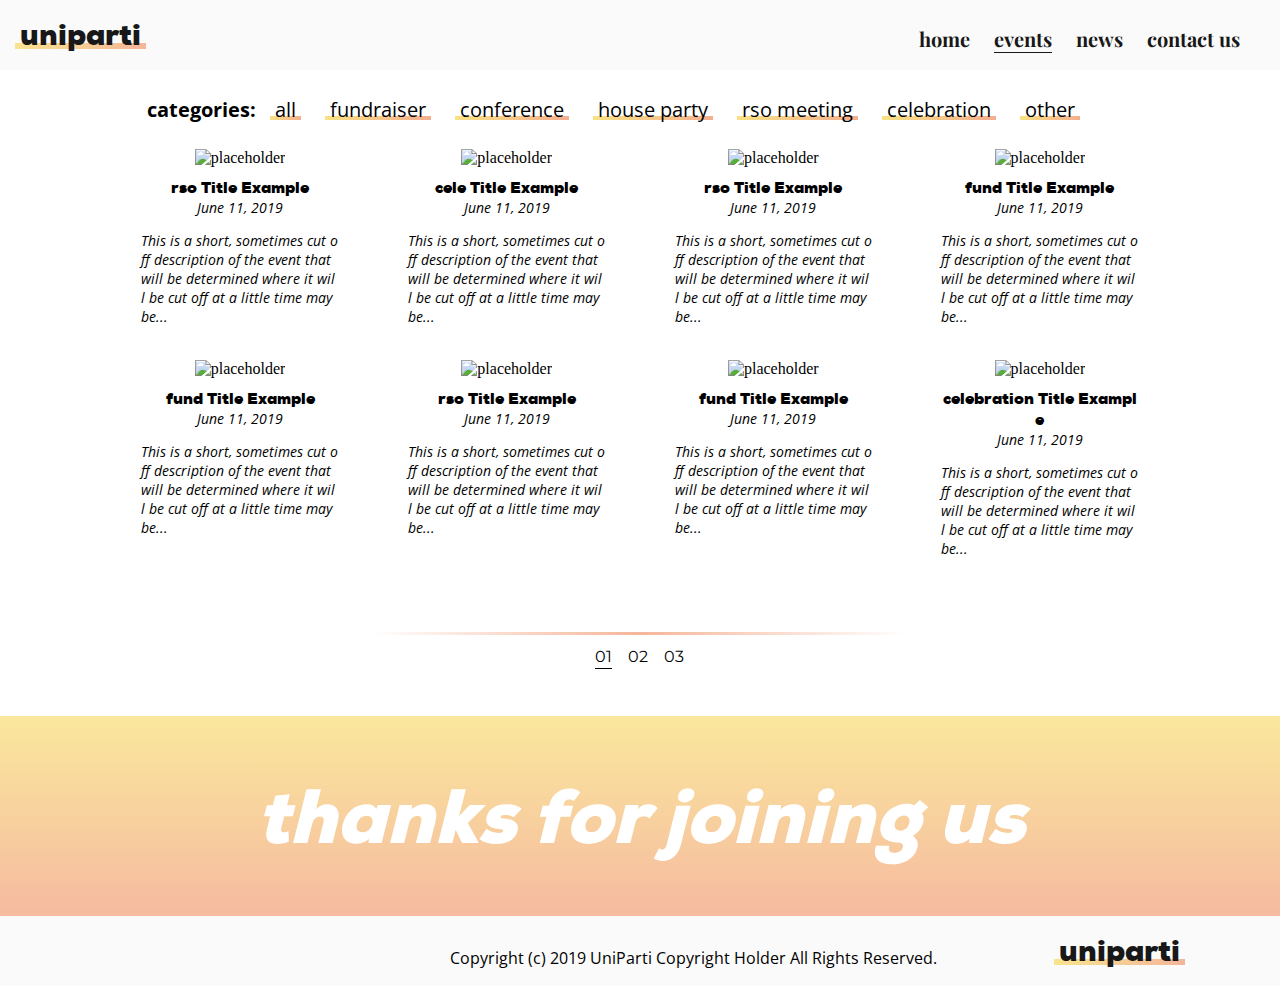
==== events/index.html @ c95b6533 "Complete working pagination" ====
<!DOCTYPE html>
<html lang="en">
  <head>

    <!-- title -->
    <title>uniparti [events]</title>

    <!-- meta -->
    <meta charset="utf-8">
    <meta name="description" content="UniParti is a community-reliant event website that provides all the latest and upcoming events in your area.">
    <meta name="viewport" content="width=device-width, initial-scale=1" />

    <!-- style -->
    <link rel="stylesheet" href="../assets/css/style.css" />
    <link rel="stylesheet" href="../assets/css/style_events.css" />
    <link rel="stylesheet" href="https://use.fontawesome.com/releases/v5.7.2/css/all.css" integrity="sha384-fnmOCqbTlWIlj8LyTjo7mOUStjsKC4pOpQbqyi7RrhN7udi9RwhKkMHpvLbHG9Sr" crossorigin="anonymous">

  </head>
  <body>

    <!-- preloader -->
    <div class="pre-loader"></div>

    <div class="navigation-container" id="navigation-container">
      <div class="col-12">
        <div class="col-4">
          <div class="brand-section">
            <a href="index.html" class="title underline">uniparti</a>
          </div>
        </div>
        <div class="col-8">
          <ul class="navigation-list">
            <li class="navigation-list-item"><a href="../">home</a></li>
            <li class="navigation-list-item active"><a href="/">events</a></li>
            <li class="navigation-list-item"><a href="../news/">news</a></li>
            <li class="navigation-list-item"><a href="../contact/">contact us</a></li>
          </ul>
        </div>
      </div>
    </div>

    <!-- mobile menu -->
    <div id="mobile-menu" class="mobile-menu">
      <div id="mobile_symbol" class="mobile_symbol"><i class="fas fa-bars"></i></div>

      <!-- mobile menu list -->
      <ul id="mobile_menu_list" class="mobile_menu_list">
        <li><a href="../">home</a></li>
        <li><a href="/">events</a></li>
        <li><a href="../news/">news</a></li>
        <li><a href="../contact/">contact us</a></li>
      </ul>
      <!-- ! [mobile menu list] -->
    </div>
    <!-- ! [mobile menu] -->

    <div class="wrapper">

      <!-- events -->
      <div class="col-10">

        <!-- categories -->
        <div class="col-12">
          <ul class="event-categories">
            <label>categories:</label>
            <li category="all" class="category underline">all</li>
            <li category="fundraiser" class="category underline">fundraiser</li>
            <li category="conference" class="category underline">conference</li>
            <li category="house-party" class="category underline">house party</li>
            <li category="rso-meeting" class="category underline">rso meeting</li>
            <li category="celebration" class="category underline">celebration</li>
            <li category="other" class="category underline">other</li>
          </ul>
        </div>
        <!-- ! [categories] -->

        <!-- event list -->
        <div class="col-12">

          <!-- event item -->
          <div class="col-3 event-item" category="rso-meeting" id="event-item-1" event-id="3428">
            <div class="event-item-image-section"><img src="https://fpoimg.com/300x300?text=Advertisement" alt="placeholder" /></div>
            <div class="event-item-information-section">
              <div class="event-item-title-section">rso Title Example</div>
              <div class="event-item-date-section">June 11, 2019</div>
              <div class="event-item-description-section"><p>This is a short, sometimes cut off description of the event that will be determined where it will be cut off at a little time maybe...</p></div>
            </div>
          </div>
          <!-- ! [event item] -->

          <!-- event item -->
          <div class="col-3 event-item" category="celebration" id="event-item-2" event-id="3423">
            <div class="event-item-image-section"><img src="https://fpoimg.com/300x300?text=Advertisement" alt="placeholder" /></div>
            <div class="event-item-information-section">
              <div class="event-item-title-section">cele Title Example</div>
              <div class="event-item-date-section">June 11, 2019</div>
              <div class="event-item-description-section"><p>This is a short, sometimes cut off description of the event that will be determined where it will be cut off at a little time maybe...</p></div>
            </div>
          </div>
          <!-- ! [event item] -->

          <!-- event item -->
          <div class="col-3 event-item" category="rso-meeting" id="event-item-3" event-id="4554">
            <div class="event-item-image-section"><img src="https://fpoimg.com/300x300?text=Advertisement" alt="placeholder" /></div>
            <div class="event-item-information-section">
              <div class="event-item-title-section">rso Title Example</div>
              <div class="event-item-date-section">June 11, 2019</div>
              <div class="event-item-description-section"><p>This is a short, sometimes cut off description of the event that will be determined where it will be cut off at a little time maybe...</p></div>
            </div>
          </div>
          <!-- ! [event item] -->

          <!-- event item -->
          <div class="col-3 event-item" category="fundraiser" id="event-item-4" event-id="2522">
            <div class="event-item-image-section"><img src="https://fpoimg.com/300x300?text=Advertisement" alt="placeholder" /></div>
            <div class="event-item-information-section">
              <div class="event-item-title-section"> fund Title Example</div>
              <div class="event-item-date-section">June 11, 2019</div>
              <div class="event-item-description-section"><p>This is a short, sometimes cut off description of the event that will be determined where it will be cut off at a little time maybe...</p></div>
            </div>
          </div>
          <!-- ! [event item] -->

          <!-- event item -->
          <div class="col-3 event-item" category="fundraiser" id="event-item-5" event-id="7543">
            <div class="event-item-image-section"><img src="https://fpoimg.com/300x300?text=Advertisement" alt="placeholder" /></div>
            <div class="event-item-information-section">
              <div class="event-item-title-section">fund Title Example</div>
              <div class="event-item-date-section">June 11, 2019</div>
              <div class="event-item-description-section"><p>This is a short, sometimes cut off description of the event that will be determined where it will be cut off at a little time maybe...</p></div>
            </div>
          </div>
          <!-- ! [event item] -->

          <!-- event item -->
          <div class="col-3 event-item" category="rso-meeting" id="event-item-6" event-id="7543">
            <div class="event-item-image-section"><img src="https://fpoimg.com/300x300?text=Advertisement" alt="placeholder" /></div>
            <div class="event-item-information-section">
              <div class="event-item-title-section">rso Title Example</div>
              <div class="event-item-date-section">June 11, 2019</div>
              <div class="event-item-description-section"><p>This is a short, sometimes cut off description of the event that will be determined where it will be cut off at a little time maybe...</p></div>
            </div>
          </div>
          <!-- ! [event item] -->

          <!-- event item -->
          <div class="col-3 event-item" category="fundraiser" id="event-item-7" event-id="7543">
            <div class="event-item-image-section"><img src="https://fpoimg.com/300x300?text=Advertisement" alt="placeholder" /></div>
            <div class="event-item-information-section">
              <div class="event-item-title-section">fund Title Example</div>
              <div class="event-item-date-section">June 11, 2019</div>
              <div class="event-item-description-section"><p>This is a short, sometimes cut off description of the event that will be determined where it will be cut off at a little time maybe...</p></div>
            </div>
          </div>
          <!-- ! [event item] -->

          <!-- event item -->
          <div class="col-3 event-item" category="fundraiser" id="event-item-8" event-id="7543">
            <div class="event-item-image-section"><img src="https://fpoimg.com/300x300?text=Advertisement" alt="placeholder" /></div>
            <div class="event-item-information-section">
              <div class="event-item-title-section">celebration Title Example</div>
              <div class="event-item-date-section">June 11, 2019</div>
              <div class="event-item-description-section"><p>This is a short, sometimes cut off description of the event that will be determined where it will be cut off at a little time maybe...</p></div>
            </div>
          </div>
          <!-- ! [event item] -->

          <!-- event item -->
          <div class="col-3 event-item" category="house-party" id="event-item-9" event-id="7543">
            <div class="event-item-image-section"><img src="https://fpoimg.com/300x300?text=Advertisement" alt="placeholder" /></div>
            <div class="event-item-information-section">
              <div class="event-item-title-section">hp PAGE TWO</div>
              <div class="event-item-date-section">June 11, 2019</div>
              <div class="event-item-description-section"><p>This is a short, sometimes cut off description of the event that will be determined where it will be cut off at a little time maybe...</p></div>
            </div>
          </div>
          <!-- ! [event item] -->

          <!-- event item -->
          <div class="col-3 event-item" category="house-party" id="event-item-10" event-id="7543">
            <div class="event-item-image-section"><img src="https://fpoimg.com/300x300?text=Advertisement" alt="placeholder" /></div>
            <div class="event-item-information-section">
              <div class="event-item-title-section">hp Title Example</div>
              <div class="event-item-date-section">June 11, 2019</div>
              <div class="event-item-description-section"><p>This is a short, sometimes cut off description of the event that will be determined where it will be cut off at a little time maybe...</p></div>
            </div>
          </div>
          <!-- ! [event item] -->

          <!-- event item -->
          <div class="col-3 event-item" category="fundraiser" id="event-item-11" event-id="7543">
            <div class="event-item-image-section"><img src="https://fpoimg.com/300x300?text=Advertisement" alt="placeholder" /></div>
            <div class="event-item-information-section">
              <div class="event-item-title-section">conf Title Example</div>
              <div class="event-item-date-section">June 11, 2019</div>
              <div class="event-item-description-section"><p>This is a short, sometimes cut off description of the event that will be determined where it will be cut off at a little time maybe...</p></div>
            </div>
          </div>
          <!-- ! [event item] -->

          <!-- event item -->
          <div class="col-3 event-item" category="fundraiser" id="event-item-12" event-id="7543">
            <div class="event-item-image-section"><img src="https://fpoimg.com/300x300?text=Advertisement" alt="placeholder" /></div>
            <div class="event-item-information-section">
              <div class="event-item-title-section">other Title Example</div>
              <div class="event-item-date-section">June 11, 2019</div>
              <div class="event-item-description-section"><p>This is a short, sometimes cut off description of the event that will be determined where it will be cut off at a little time maybe...</p></div>
            </div>
          </div>
          <!-- ! [event item] -->

          <!-- event item -->
          <div class="col-3 event-item" category="other" id="event-item-13" event-id="7543">
            <div class="event-item-image-section"><img src="https://fpoimg.com/300x300?text=Advertisement" alt="placeholder" /></div>
            <div class="event-item-information-section">
              <div class="event-item-title-section">other Title Example</div>
              <div class="event-item-date-section">June 11, 2019</div>
              <div class="event-item-description-section"><p>This is a short, sometimes cut off description of the event that will be determined where it will be cut off at a little time maybe...</p></div>
            </div>
          </div>
          <!-- ! [event item] -->

          <!-- event item -->
          <div class="col-3 event-item" category="other" id="event-item-14" event-id="7543">
            <div class="event-item-image-section"><img src="https://fpoimg.com/300x300?text=Advertisement" alt="placeholder" /></div>
            <div class="event-item-information-section">
              <div class="event-item-title-section">other Title Example</div>
              <div class="event-item-date-section">June 11, 2019</div>
              <div class="event-item-description-section"><p>This is a short, sometimes cut off description of the event that will be determined where it will be cut off at a little time maybe...</p></div>
            </div>
          </div>
          <!-- ! [event item] -->

          <!-- event item -->
          <div class="col-3 event-item" category="other" id="event-item-15" event-id="7543">
            <div class="event-item-image-section"><img src="https://fpoimg.com/300x300?text=Advertisement" alt="placeholder" /></div>
            <div class="event-item-information-section">
              <div class="event-item-title-section">other Title Example</div>
              <div class="event-item-date-section">June 11, 2019</div>
              <div class="event-item-description-section"><p>This is a short, sometimes cut off description of the event that will be determined where it will be cut off at a little time maybe...</p></div>
            </div>
          </div>
          <!-- ! [event item] -->

          <!-- event item -->
          <div class="col-3 event-item" category="other" id="event-item-16" event-id="7543">
            <div class="event-item-image-section"><img src="https://fpoimg.com/300x300?text=Advertisement" alt="placeholder" /></div>
            <div class="event-item-information-section">
              <div class="event-item-title-section">other Title Example</div>
              <div class="event-item-date-section">June 11, 2019</div>
              <div class="event-item-description-section"><p>This is a short, sometimes cut off description of the event that will be determined where it will be cut off at a little time maybe...</p></div>
            </div>
          </div>
          <!-- ! [event item] -->

          <!-- event item -->
          <div class="col-3 event-item" category="fundraiser" id="event-item-17" event-id="7543">
            <div class="event-item-image-section"><img src="https://fpoimg.com/300x300?text=Advertisement" alt="placeholder" /></div>
            <div class="event-item-information-section">
              <div class="event-item-title-section">fund PAGE THREE</div>
              <div class="event-item-date-section">June 11, 2019</div>
              <div class="event-item-description-section"><p>This is a short, sometimes cut off description of the event that will be determined where it will be cut off at a little time maybe...</p></div>
            </div>
          </div>
          <!-- ! [event item] -->

          <!-- event item -->
          <div class="col-3 event-item" category="fundraiser" id="event-item-18" event-id="7543">
            <div class="event-item-image-section"><img src="https://fpoimg.com/300x300?text=Advertisement" alt="placeholder" /></div>
            <div class="event-item-information-section">
              <div class="event-item-title-section">fund Title Example</div>
              <div class="event-item-date-section">June 11, 2019</div>
              <div class="event-item-description-section"><p>This is a short, sometimes cut off description of the event that will be determined where it will be cut off at a little time maybe...</p></div>
            </div>
          </div>
          <!-- ! [event item] -->

          <!-- event item -->
          <div class="col-3 event-item" category="fundraiser" id="event-item-19" event-id="7543">
            <div class="event-item-image-section"><img src="https://fpoimg.com/300x300?text=Advertisement" alt="placeholder" /></div>
            <div class="event-item-information-section">
              <div class="event-item-title-section">fund Title Example</div>
              <div class="event-item-date-section">June 11, 2019</div>
              <div class="event-item-description-section"><p>This is a short, sometimes cut off description of the event that will be determined where it will be cut off at a little time maybe...</p></div>
            </div>
          </div>
          <!-- ! [event item] -->

          <!-- event item -->
          <div class="col-3 event-item" category="conference" id="event-item-20" event-id="7543">
            <div class="event-item-image-section"><img src="https://fpoimg.com/300x300?text=Advertisement" alt="placeholder" /></div>
            <div class="event-item-information-section">
              <div class="event-item-title-section">con Title Example</div>
              <div class="event-item-date-section">June 11, 2019</div>
              <div class="event-item-description-section"><p>This is a short, sometimes cut off description of the event that will be determined where it will be cut off at a little time maybe...</p></div>
            </div>
          </div>
          <!-- ! [event item] -->

        </div>
        <!-- ! [event list] -->

        <!-- controls -->
        <div class="col-12">
          <div class="pagination-controls">
            <p id="pages"></p>
          </div>
        </div>
        <!-- ! [controls] -->

      </div>
      <!-- ! [events] -->

      <!-- spacer -->
      <div class="col-12">
        <div class="spacer-section one">
          <div class="spacer-text">
            <p>thanks for joining us</p>
          </div>
        </div>
      </div>
      <!-- ! [spacer] -->

    </div>
    <!-- ! [wrapper] -->

    <!-- footer -->
    <div class="col-12">
      <div class="footer">
        <div class="col-12">
          <div class="col-4">
            <div class="social-links">
              <p><a href="https://www.facebook.com/earnestearthag"><i class="fab fa-facebook-f"></i></a><a href="https://twitter.com/earnestearth"><i class="fab fa-twitter"></i></a><a href="https://www.instagram.com/earnestearth/"><i class="fab fa-instagram"></i></a><a href="https://www.linkedin.com/company/earnestearth"><i class="fab fa-linkedin-in"></i></a></p>
            </div>
          </div>
          <div class="col-5">
            <div class="copyright">
              <p>Copyright (c) 2019 UniParti Copyright Holder All Rights Reserved.</p>
            </div>
          </div>
          <div class="col-3">
            <div class="brand-section">
              <a href="" class="title underline">uniparti</a>
            </div>
          </div>
        </div>
      </div>
    </div>
    <!-- ! [footer] -->

  <!-- Scripts -->
  <script src="https://ajax.googleapis.com/ajax/libs/jquery/3.3.1/jquery.min.js"></script>
  <script>var index_page = false;</script>
  <script src="../assets/js/global.js"></script>
  <script>
  $(document).ready(function(){pagination();});

  // categories
  $('.category').on('click', function() {

    $('.event-item').each(function() {
      $(this).css('display', 'block');
    });

    // Select category
    var category = $(this).attr('category');
    $(this).addClass('active');
    $('.category').each(function() {
      if($(this).attr('category') != category) {
        $(this).removeClass('active');
      }
    });

    var i = 1;

    if(category == "all") {

      $('.event-item').each(function() {
        $(this).css('display', 'block');
      });

      pagination();

      return;

    }

    $('.event-item').each(function() {

      $(this).removeAttr('id');
      var item_category = $(this).attr('category');
      if(item_category != category) {
        $(this).css('display', 'none');
      }

    });

    $('.event-item').each(function() {

      if($(this).is(':visible')) {
        $(this).attr('id', 'event-item-' + i);
        i++;
      }

    });

    pagination();

  });

  function pagination() {

    // Get number of event items
    var event_items = $('.event-item:visible').length;

    // Number of pages (= counts of 8 after first set of 8)
    /* NOTE:
        If num_pages = -1, then there is only 1 page.
    */
    var num_pages = (event_items / 8) - 1;

    // Rest of variables
    var curr_page = 1;
    var curr_start = 0;
    var curr_end = 8;
    var x = 0;
    var page = "";

    // Hide items beyond first 8
    for(x = 9; x <= event_items; x++) {
      $('#event-item-' + x).css('display', 'none');
    }

    // Clear Pages
    $('#pages').html('');

    // First page for sure
    $('#pages').append('<span id="page-1" page="1" class="page active">01</span>');

    // Additional Pages
    for(x = 0; x < num_pages; x++) {
      page = (page < 10) ? '0' + (x + 2) : x + 2;
      $('#pages').append('<span id="page-'+ (x + 2) +'" page="'+ (x + 2) +'" class="page">'+page+'</span>');
    }

    // Page Clicks
    $('.page').on('click', function() {

      // Change the page to
      var change_page = $(this).attr('page');
      $('#page-' + change_page).addClass('active');
      $('#page-' + curr_page).removeClass('active');

      if(change_page == curr_page) { return; }

      // Hide current items
      for(x = curr_start; x <= curr_end; x++) {
        $('#event-item-' + x).css('display', 'none');
      }

      // Reset numbers
      curr_end = (change_page * 8);
      curr_start = curr_end - 7;

      // Show new items
      for(x = curr_start; x <= curr_end; x++) {
        $('#event-item-' + x).fadeIn(600);
      }

      // Change the current page variable
      curr_page = change_page;

    });
  }
  </script>
  </body>
</html>
---- assets/css/style.css ----
/* = Import = */
@import url('fonts.css');
@import url('https://fonts.googleapis.com/css?family=Playfair+Display|Montserrat|Open+Sans:300,400');

* {
  box-sizing: border-box;
}

html, body {
  height: 100%;
  width: 100%;
  margin: 0;
  padding: 0;
  word-break: break-all;
}

.wrapper {
  display: none;
}

[class*="col-"] {
    width: 100%;
    float: left;
}

a {
	outline: none;
	text-decoration: none;
	color: inherit;
  color: #000000;
	opacity: 0.9;
	filter: alpha(opacity=0.9);
}

a:hover {
	opacity: 1.0;
	filter: alpha(opacity=100);
	/*position where
        enlarged image should offset horizontally */
	-webkit-transition: all 0.5s ease-in-out;
	-moz-transition: all 0.5s ease-in-out;
	-o-transition: all 0.5s ease-in-out;
	transition: all 0.5s ease-in-out;
}

video {
	position: absolute;
	top: 0;
	left: 0;
	width: 100%;
	height: 400px;
	object-fit: cover;
	filter: opacity(30%);
	overflow: hidden;
	z-index: -1;
  display: inline-block;
  vertical-align: baseline
}

.col-12 {
  z-index: 1;
}


.heading {
  font-family: "Playfair Display", serif;
  font-size: 35px;
  text-align: center;
}

.navigation-container {
  width: 100%;
  background: #fafafa;
  position: fixed;
  z-index: 100;
  height: 0;
}

.mobile-menu {
	/* Position */
	position: fixed;
	width: 100%;
	cursor: pointer;
	z-index: 101;
	/* Style */
	font-family: "Playfair Display", serif;
	font-weight: bold;
	font-size: 1.5em;
	color: #000000;
}

.mobile_menu_list {
	/* Position */
	position: relative;
	display: none;
	height: 100vh;
	width: 100%;
	margin: 0;
	padding: 20px;
	z-index: 100;
	/* Style*/
	background-color: #FFFFFF;
}

.mobile_menu_list>li {
	/* Position */
	padding: 5px;
	list-style-type: none;
}

.mobile_menu_list>li a {
	/* Position */
	display: block;
	margin: 30px;
	/* Style */
	text-decoration: none;
	color: #000000;
}

.mobile_menu_list>li:hover {
	/* Style */
	background-color: #FAFAFA;
}

.mobile_symbol {
	/* Position */
	position: absolute;
	display: none;
	padding: 15px 30px;
	right: 0;
	z-index: 1001;
}

.brand-section {
  padding: 15px;
}

.underline {
  background-image: linear-gradient(120deg, #f9e284 0%, #f4ae8f 100%);
  background-repeat: no-repeat;
  background-size: 100% 0.2em;
  background-position: 0 88%;
  transition: background-size 0.25s ease-in;
  padding: 5px 5px 0 5px;
}

.underline:hover {
  background-size: 100% 88%;
}

a.title {
  font-family: "Nexa";
  font-size: 30px;
  color: #000000;
  text-decoration: none;
}

.navigation-list {
  text-align: right;
  margin-top: 25px;
  margin-right: 30px;
}

.navigation-list>.navigation-list-item {
  display: inline-block;
  list-style-type: none;
  margin: 0 10px;
  font-family: "Playfair Display", serif;
  font-size: 20px;
  font-weight: bold;
}

.navigation-list>.navigation-list-item.active a {
  border-bottom: 1px solid black;
}

.navigation-list-item a:hover {
  padding-bottom: 2px;
  transition: 0.25s ease-in;
  border-bottom: 1px solid black;
}

.hero-section, .spacer-section {
  height: 400px;
  position: relative;
  background: linear-gradient(rgba(249, 226, 132, 0.7) 0%, rgba(244, 174, 143, 0.75) 100%);
}

.spacer-section {
  margin: 50px 0;
  width: 100%;
  display: block;
  overflow: hidden;
}

.spacer-section.one {
  background: linear-gradient(rgba(249, 226, 132, 0.8) 0%, rgba(244, 174, 143, 0.85) 100%), url('https://theblacksheeponline.com/wp-content/uploads/2016/03/orangekrush-bg-3.jpg') center center / cover no-repeat;
}

.hero-text, .spacer-text {
  position: absolute;
  margin: 0;
  top: 50%;
  left: 30%;
  -ms-transform: translateY(-50%);
  transform: translateY(-50%);
}

.one .spacer-text {
  left: 20%;
}

.hero-text p, .spacer-text p {
  font-size: 8vw;
  font-family: "Nexa";
  font-style: italic;
  color: #ffffff;
}

.footer {
  background: #fafafa;
  height: 70px;
  text-align: center;
}

.footer .social-links {
  padding: 15px;
  padding-bottom: 0;
}

.footer .brand-section {
  padding-bottom: 0;
}

.footer .social-links a {
  margin: 0 10px;
}

.footer .social-links a:hover {
  color: #f4ae8f;
}

.footer .copyright {
  padding: 15px;
  padding-bottom: 0;
}

.footer .copyright p {
  font-family: "Open Sans", sans-serif;
}

@media only screen and (min-width: 768px) {

  /* For desktop: */
  .col-1 {width: 8.33%;}
  .col-2 {width: 16.66%;}
  .col-3 {width: 25%;}
  .col-4 {width: 33.33%;}
  .col-5 {width: 41.66%;}
  .col-6 {width: 50%;}
  .col-7 {width: 58.33%;}
  .col-8 {width: 66.66%;}
  .col-9 {width: 75%;}
  .col-10 {width: 83.33%;}
  .col-11 {width: 91.66%;}
  .col-12 {width: 100%;}

}

/* = Mobile = */

@media only screen and (max-width: 768px) {

  .mobile_symbol {
		/* Position */
		display: block;
	}

  .navigation-list {
    display: none;
  }

  .footer {
    height: 250px;
  }

  .footer .brand-section {
    margin: 10px 0 20px 0;
  }

}
---- assets/css/style_events.css ----
.wrapper {
  padding-top: 75px;
}

.wrapper>.col-10 {
  margin: 0 auto;
  float: none;
}

.event-item {
  padding: 10px;
}

.event-item-image-section {
  margin: 0 auto;
  text-align: center;
}

.event-item-image-section img {
  width: 200px;
}

.event-item-information-section {
  text-align: center;
  margin: 10px 0;
}

.event-item-title-section {
  width: 80%;
  margin: 0 auto;
  font-family: "Nexa";
}

.event-item-date-section, .event-item-description-section {
  font-family: "Open Sans", sans-serif;
  font-size: 14px;
  font-style: italic;
}

.event-item-description-section {
  width: 80%;
  margin: 0 auto;
  text-align: left;
}

.event-categories label {
  font-family: "Open Sans", sans-serif;
  font-weight: bold;
  font-size: 20px;
}

.event-categories li {
  list-style-type: none;
  display: inline-block;
  font-family: "Open Sans", sans-serif;
  font-size: 20px;
  margin: 0 10px;
  cursor: pointer;
}

.event-categories li.active {
  background-size: 100% 88%;
}

.pagination-controls {
  text-align: center;
  margin-top: 50px;
  background: linear-gradient(to right, rgba(0,0,0,0), rgba(244, 174, 143, 0.9), rgba(0,0,0,0)) center top / 50% 0.2rem no-repeat;
  transition: background-size 0.25s ease-in;
  padding-top: 15px;
}

.pagination-controls p {
  display: inline-block;
}

#pages {
  margin: 0 10px;
}

#pages .page {
  font-family: 'Montserrat', sans-serif;
  margin: 0 8px;
  cursor: pointer;
}

.page.active, .page:hover {
  border-bottom: solid 1px black;
  padding-bottom: 2px;
}

.spacer-section {
  margin: 50px 0 0 0;
  height: 200px;
}

.spacer-section p {
  font-size: 6vw;
}

@media only screen and (max-width: 900px) {

  .event-item-image-section img {
    width: 200px;
  }

}
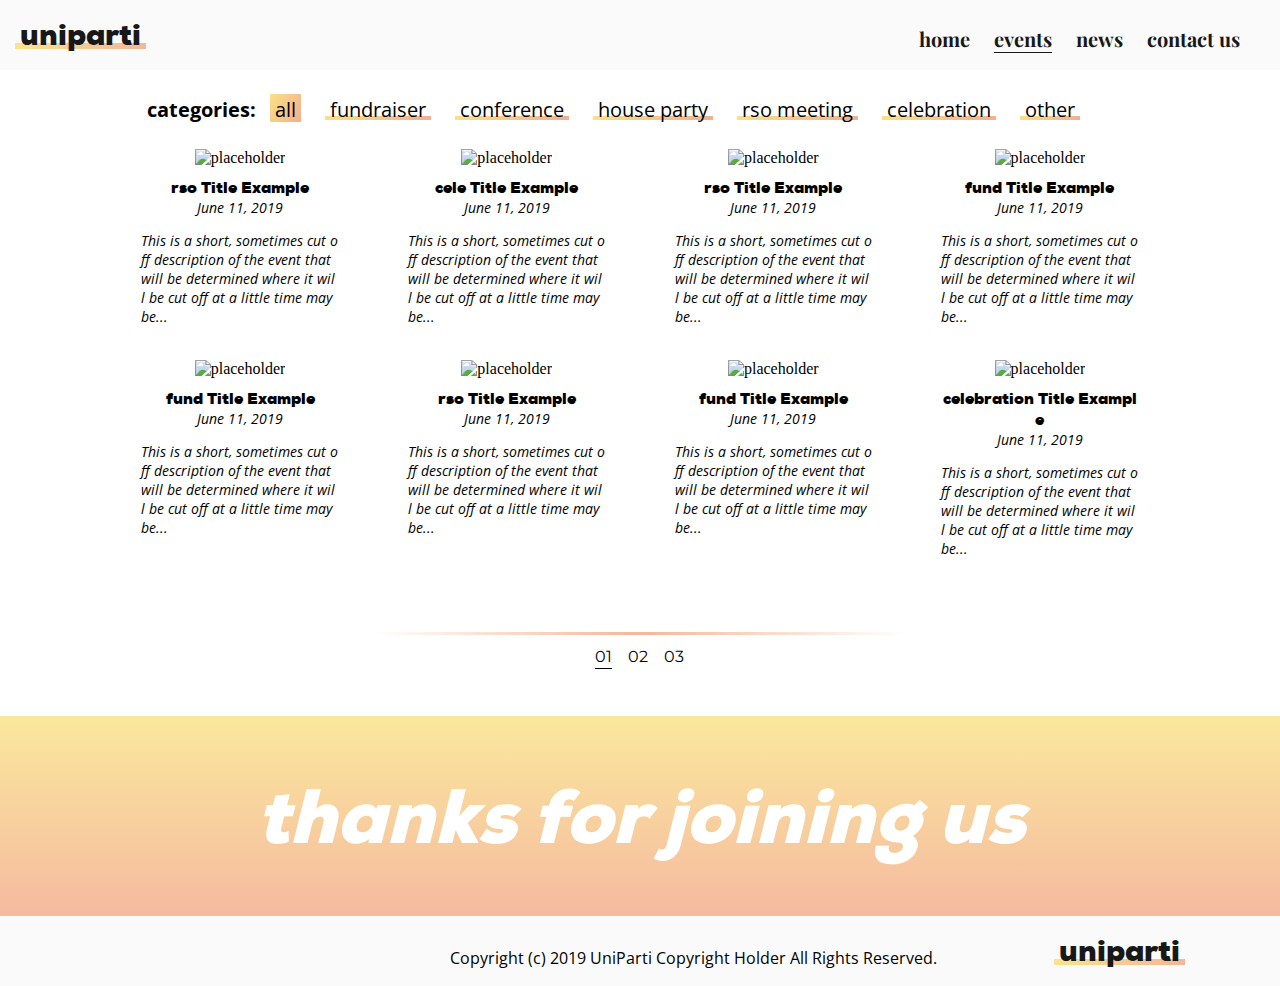
==== commit 7db8589f: "all>default, js minified" ====
--- a/events/index.html
+++ b/events/index.html
@@ -25,7 +25,7 @@
       <div class="col-12">
         <div class="col-4">
           <div class="brand-section">
-            <a href="index.html" class="title underline">uniparti</a>
+            <a href="../" class="title underline">uniparti</a>
           </div>
         </div>
         <div class="col-8">
@@ -63,7 +63,7 @@
         <div class="col-12">
           <ul class="event-categories">
             <label>categories:</label>
-            <li category="all" class="category underline">all</li>
+            <li category="all" class="category underline active">all</li>
             <li category="fundraiser" class="category underline">fundraiser</li>
             <li category="conference" class="category underline">conference</li>
             <li category="house-party" class="category underline">house party</li>
@@ -155,7 +155,7 @@
           <!-- ! [event item] -->
 
           <!-- event item -->
-          <div class="col-3 event-item" category="fundraiser" id="event-item-8" event-id="7543">
+          <div class="col-3 event-item" category="celebration" id="event-item-8" event-id="7543">
             <div class="event-item-image-section"><img src="https://fpoimg.com/300x300?text=Advertisement" alt="placeholder" /></div>
             <div class="event-item-information-section">
               <div class="event-item-title-section">celebration Title Example</div>
@@ -188,7 +188,7 @@
           <!-- ! [event item] -->
 
           <!-- event item -->
-          <div class="col-3 event-item" category="fundraiser" id="event-item-11" event-id="7543">
+          <div class="col-3 event-item" category="conference" id="event-item-11" event-id="7543">
             <div class="event-item-image-section"><img src="https://fpoimg.com/300x300?text=Advertisement" alt="placeholder" /></div>
             <div class="event-item-information-section">
               <div class="event-item-title-section">conf Title Example</div>
@@ -199,7 +199,7 @@
           <!-- ! [event item] -->
 
           <!-- event item -->
-          <div class="col-3 event-item" category="fundraiser" id="event-item-12" event-id="7543">
+          <div class="col-3 event-item" category="other" id="event-item-12" event-id="7543">
             <div class="event-item-image-section"><img src="https://fpoimg.com/300x300?text=Advertisement" alt="placeholder" /></div>
             <div class="event-item-information-section">
               <div class="event-item-title-section">other Title Example</div>
@@ -352,126 +352,6 @@
   <script src="https://ajax.googleapis.com/ajax/libs/jquery/3.3.1/jquery.min.js"></script>
   <script>var index_page = false;</script>
   <script src="../assets/js/global.js"></script>
-  <script>
-  $(document).ready(function(){pagination();});
-
-  // categories
-  $('.category').on('click', function() {
-
-    $('.event-item').each(function() {
-      $(this).css('display', 'block');
-    });
-
-    // Select category
-    var category = $(this).attr('category');
-    $(this).addClass('active');
-    $('.category').each(function() {
-      if($(this).attr('category') != category) {
-        $(this).removeClass('active');
-      }
-    });
-
-    var i = 1;
-
-    if(category == "all") {
-
-      $('.event-item').each(function() {
-        $(this).css('display', 'block');
-      });
-
-      pagination();
-
-      return;
-
-    }
-
-    $('.event-item').each(function() {
-
-      $(this).removeAttr('id');
-      var item_category = $(this).attr('category');
-      if(item_category != category) {
-        $(this).css('display', 'none');
-      }
-
-    });
-
-    $('.event-item').each(function() {
-
-      if($(this).is(':visible')) {
-        $(this).attr('id', 'event-item-' + i);
-        i++;
-      }
-
-    });
-
-    pagination();
-
-  });
-
-  function pagination() {
-
-    // Get number of event items
-    var event_items = $('.event-item:visible').length;
-
-    // Number of pages (= counts of 8 after first set of 8)
-    /* NOTE:
-        If num_pages = -1, then there is only 1 page.
-    */
-    var num_pages = (event_items / 8) - 1;
-
-    // Rest of variables
-    var curr_page = 1;
-    var curr_start = 0;
-    var curr_end = 8;
-    var x = 0;
-    var page = "";
-
-    // Hide items beyond first 8
-    for(x = 9; x <= event_items; x++) {
-      $('#event-item-' + x).css('display', 'none');
-    }
-
-    // Clear Pages
-    $('#pages').html('');
-
-    // First page for sure
-    $('#pages').append('<span id="page-1" page="1" class="page active">01</span>');
-
-    // Additional Pages
-    for(x = 0; x < num_pages; x++) {
-      page = (page < 10) ? '0' + (x + 2) : x + 2;
-      $('#pages').append('<span id="page-'+ (x + 2) +'" page="'+ (x + 2) +'" class="page">'+page+'</span>');
-    }
-
-    // Page Clicks
-    $('.page').on('click', function() {
-
-      // Change the page to
-      var change_page = $(this).attr('page');
-      $('#page-' + change_page).addClass('active');
-      $('#page-' + curr_page).removeClass('active');
-
-      if(change_page == curr_page) { return; }
-
-      // Hide current items
-      for(x = curr_start; x <= curr_end; x++) {
-        $('#event-item-' + x).css('display', 'none');
-      }
-
-      // Reset numbers
-      curr_end = (change_page * 8);
-      curr_start = curr_end - 7;
-
-      // Show new items
-      for(x = curr_start; x <= curr_end; x++) {
-        $('#event-item-' + x).fadeIn(600);
-      }
-
-      // Change the current page variable
-      curr_page = change_page;
-
-    });
-  }
-  </script>
+  <script src="../assets/js/events.js"></script>
   </body>
 </html>
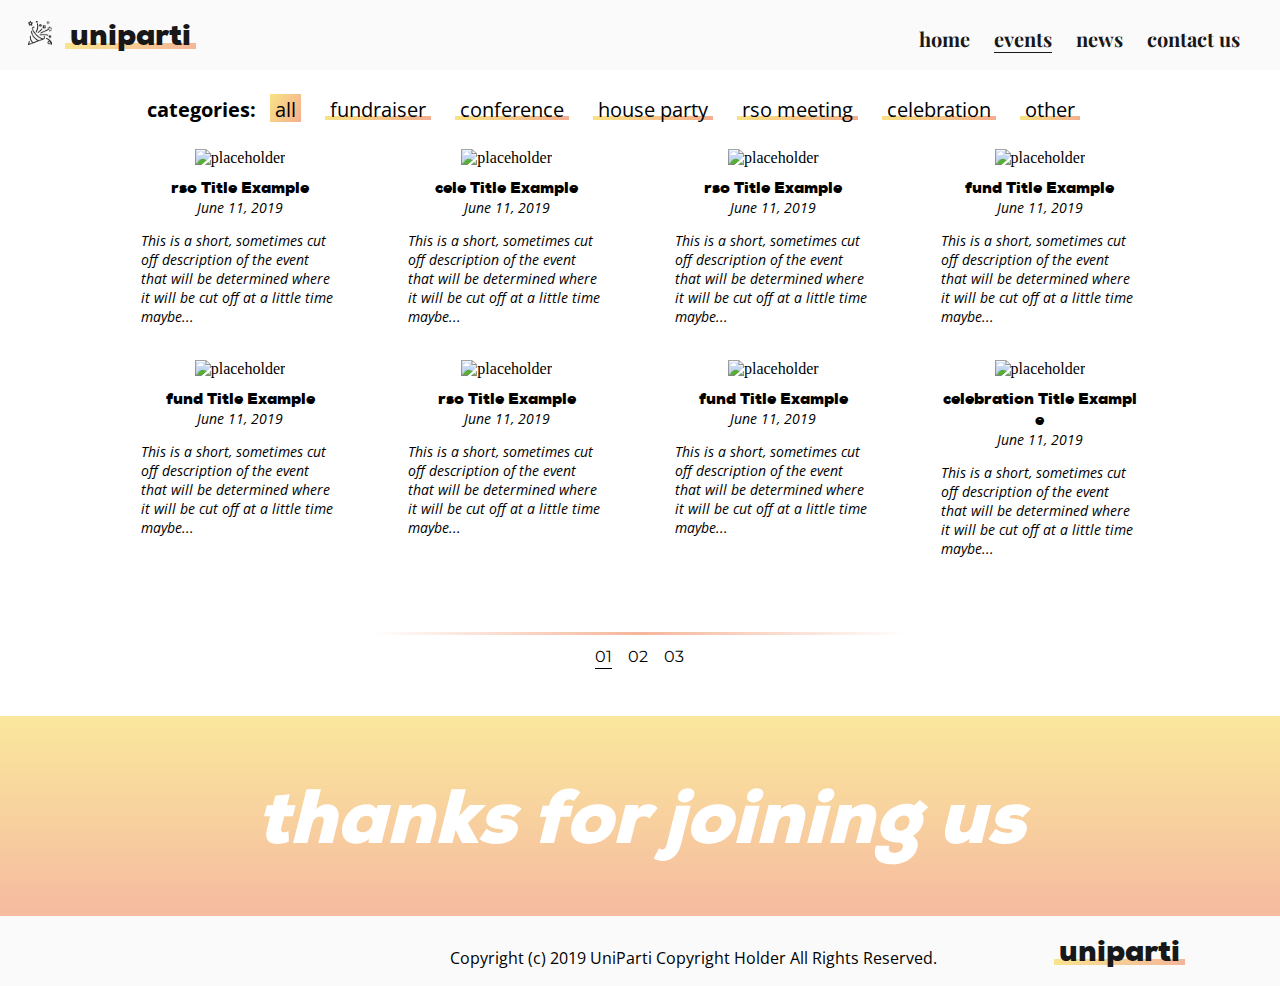
==== commit 50b2effb: "js minify" ====
--- a/events/index.html
+++ b/events/index.html
@@ -25,6 +25,7 @@
       <div class="col-12">
         <div class="col-4">
           <div class="brand-section">
+            <div class="logo"></div>
             <a href="../" class="title underline">uniparti</a>
           </div>
         </div>
--- a/assets/css/style.css
+++ b/assets/css/style.css
@@ -11,7 +11,6 @@
   width: 100%;
   margin: 0;
   padding: 0;
-  word-break: break-all;
 }
 
 .wrapper {
@@ -74,6 +73,19 @@
   position: fixed;
   z-index: 100;
   height: 0;
+}
+
+.brand-section .logo {
+  width: 30px;
+  height: 30px;
+  background: url('img/logo.png') center bottom / 80% no-repeat;
+  margin: 0 10px;
+  float: left;
+  cursor: pointer;
+}
+
+.brand-section .logo:hover {
+  background: url('img/logo-hover.png') center bottom / 80% no-repeat;
 }
 
 .mobile-menu {
--- a/assets/css/style_events.css
+++ b/assets/css/style_events.css
@@ -29,6 +29,7 @@
   width: 80%;
   margin: 0 auto;
   font-family: "Nexa";
+  word-break: break-all;
 }
 
 .event-item-date-section, .event-item-description-section {
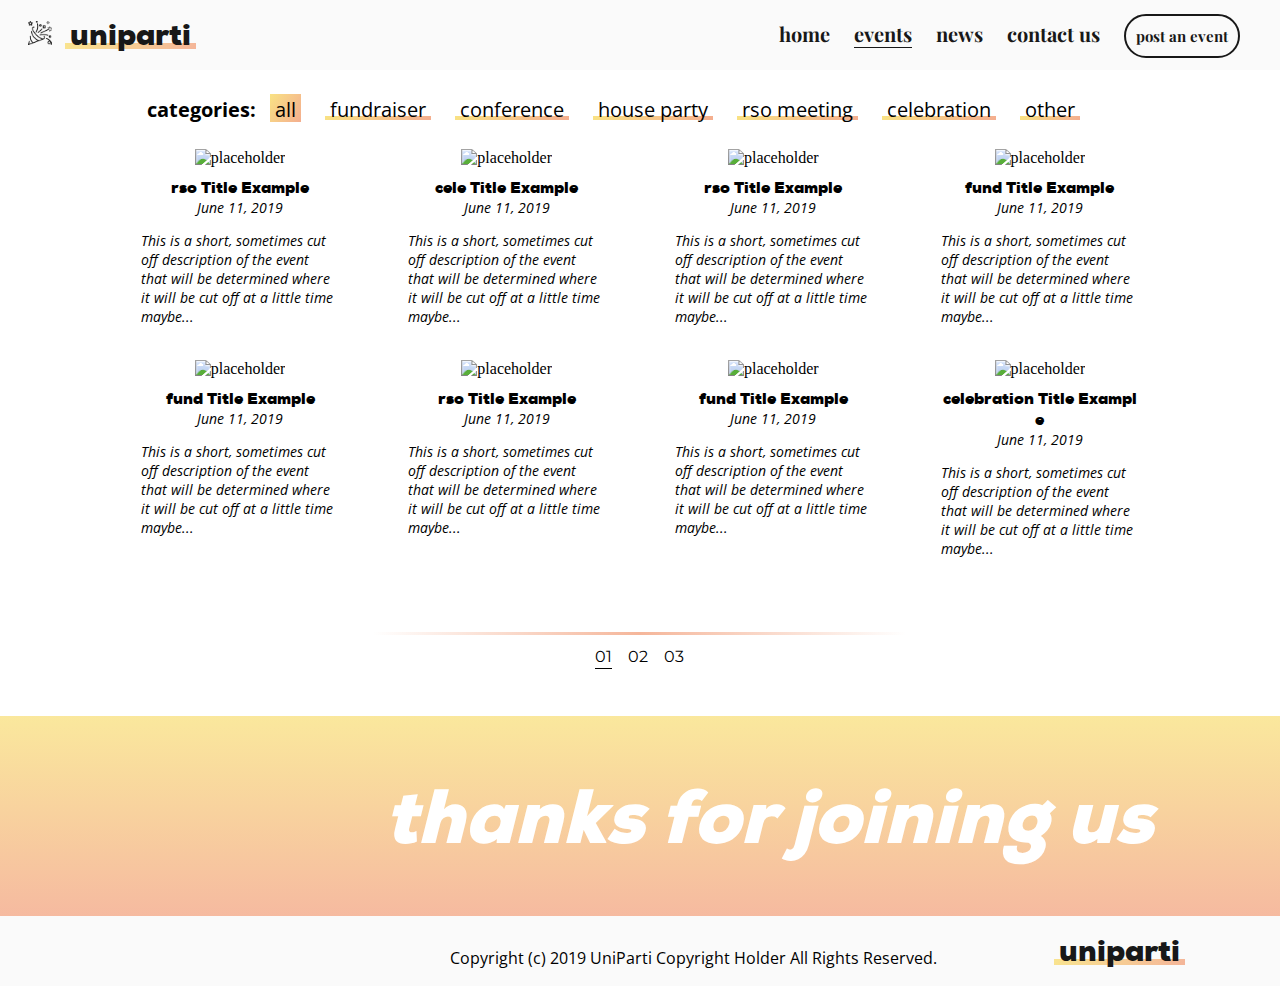
==== commit 69aaf82c: "CSS Update + Post event button" ====
--- a/events/index.html
+++ b/events/index.html
@@ -35,6 +35,7 @@
             <li class="navigation-list-item active"><a href="/">events</a></li>
             <li class="navigation-list-item"><a href="../news/">news</a></li>
             <li class="navigation-list-item"><a href="../contact/">contact us</a></li>
+            <li class="navigation-list-item post-event"><a href="create/">post an event</a></li>
           </ul>
         </div>
       </div>
@@ -50,6 +51,7 @@
         <li><a href="/">events</a></li>
         <li><a href="../news/">news</a></li>
         <li><a href="../contact/">contact us</a></li>
+        <li><a href="../create/">post an event</a></li>
       </ul>
       <!-- ! [mobile menu list] -->
     </div>
@@ -314,7 +316,7 @@
 
       <!-- spacer -->
       <div class="col-12">
-        <div class="spacer-section one">
+        <div class="spacer-section two">
           <div class="spacer-text">
             <p>thanks for joining us</p>
           </div>
--- a/assets/css/style.css
+++ b/assets/css/style.css
@@ -169,7 +169,7 @@
 
 .navigation-list {
   text-align: right;
-  margin-top: 25px;
+  margin-top: 20px;
   margin-right: 30px;
 }
 
@@ -192,6 +192,19 @@
   border-bottom: 1px solid black;
 }
 
+.post-event > a {
+  border: 2px black solid;
+  border-radius: 50px;
+  padding: 10px;
+  font-size: 15px !important;
+}
+
+.post-event:hover > a:hover {
+  color: #ffffff !important;
+  background: #000000;
+  padding: 10px;
+}
+
 .hero-section, .spacer-section {
   height: 400px;
   position: relative;
@@ -207,6 +220,10 @@
 
 .spacer-section.one {
   background: linear-gradient(rgba(249, 226, 132, 0.8) 0%, rgba(244, 174, 143, 0.85) 100%), url('https://theblacksheeponline.com/wp-content/uploads/2016/03/orangekrush-bg-3.jpg') center center / cover no-repeat;
+}
+
+.spacer-section.two {
+  background: linear-gradient(rgba(249, 226, 132, 0.8) 0%, rgba(244, 174, 143, 0.85) 100%), url('https://imagesvc.timeincapp.com/v3/fan/image?url=https://writingillini.com/wp-content/uploads/getty-images/2018/01/845798050-college-football-sep-09-western-kentucky-at-illinois.jpg.jpg&w=4800') center center / cover no-repeat;
 }
 
 .hero-text, .spacer-text {
@@ -292,6 +309,10 @@
     display: none;
   }
 
+  .post-event > a {
+    display: inline-block;
+  }
+
   .footer {
     height: 250px;
   }
